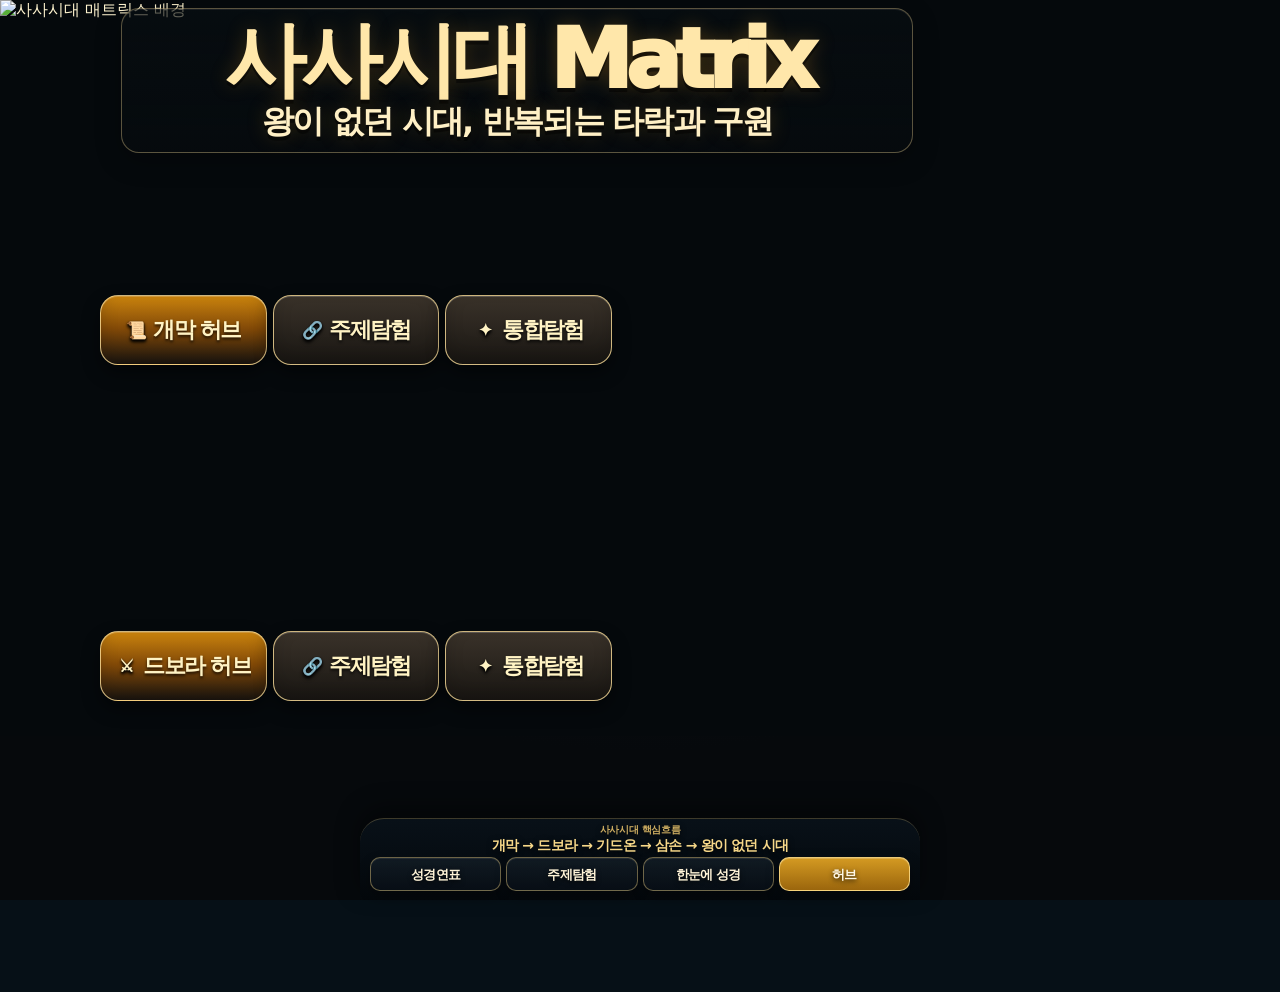
==== index.html @ 94289757 "Add files via upload" ====
<!DOCTYPE html>
<html lang="ko">
<head>
  <meta charset="UTF-8" />
  <meta name="viewport" content="width=device-width, initial-scale=1.0, maximum-scale=1.0, user-scalable=no" />
  <meta name="theme-color" content="#081016" />
  <meta name="description" content="CEN Bible 사사시대 Matrix" />
  <meta property="og:title" content="CEN Bible 사사시대 Matrix" />
  <meta property="og:description" content="사사시대 개막부터 왕이 없던 시대까지 사사시대 핵심사건 Matrix" />
  <meta property="og:image" content="assets/judges-bg.png" />
  <title>CEN Bible 사사시대 Matrix</title>
  <link rel="manifest" href="manifest.json" />
  <link rel="stylesheet" href="style.css" />

<style id="CEN-UNIFIED-FOOTER-V5-CSS">
body{padding-bottom:92px!important}
.unifiedDock{position:fixed!important;left:50%!important;bottom:0!important;transform:translateX(-50%)!important;width:100%!important;max-width:560px!important;z-index:3000!important;padding:5px 10px calc(7px + env(safe-area-inset-bottom))!important;background:linear-gradient(to top,rgba(4,8,12,.98),rgba(9,18,26,.92))!important;border-top:1px solid rgba(247,216,137,.24)!important;box-shadow:0 -10px 24px rgba(0,0,0,.42)!important;backdrop-filter:blur(16px)!important;display:block!important;min-height:auto!important}
.unifiedDock .coreFlow{margin:0 0 4px!important;text-align:center!important;color:#f7d889!important;font-weight:900!important;line-height:1.18!important;font-size:clamp(10px,2.65vw,14px)!important;letter-spacing:-.055em!important;text-shadow:0 2px 6px rgba(0,0,0,.85)!important;white-space:normal!important;overflow:visible!important;text-overflow:clip!important}
.unifiedDock .coreFlow small{display:block!important;margin-bottom:1px!important;color:#d7b565!important;font-size:clamp(7px,1.9vw,10px)!important;font-weight:800!important;letter-spacing:-.03em!important;opacity:.95!important}
.unifiedDock .unifiedNav{display:grid!important;grid-template-columns:repeat(4,1fr)!important;gap:5px!important;width:100%!important;margin:0!important;padding:0!important}
.unifiedDock .action{min-height:34px!important;border:1.2px solid rgba(247,216,137,.42)!important;border-radius:10px!important;background:linear-gradient(180deg,rgba(18,28,36,.92),rgba(8,15,22,.9))!important;box-shadow:inset 0 1px 0 rgba(255,255,255,.08),0 5px 12px rgba(0,0,0,.30)!important;color:#fff4d8!important;text-decoration:none!important;font-size:clamp(10px,2.55vw,13px)!important;font-weight:950!important;display:flex!important;align-items:center!important;justify-content:center!important;line-height:1.0!important;text-align:center!important;letter-spacing:-.06em!important;text-shadow:0 2px 5px rgba(0,0,0,.75)!important;padding:0 2px!important;cursor:pointer!important}
.unifiedDock .action.main,.unifiedDock .action[data-link="hub"],.unifiedDock .action[data-footer="hub"]{background:linear-gradient(180deg,#d49a22,#9b660d)!important;border-color:rgba(255,224,142,.82)!important;color:#fff8e6!important;box-shadow:inset 0 1px 0 rgba(255,255,255,.2),0 5px 13px rgba(0,0,0,.34)!important}
@media(min-width:680px){.unifiedDock{border-radius:24px 24px 0 0!important}}
</style>

</head>
<body>
  <div id="app">
    <main id="viewport" class="viewport" aria-label="사사시대 매트릭스 화면">
      <section id="canvas" class="canvas">
        <img class="matrix-bg" src="assets/judges-bg.png" alt="사사시대 매트릭스 배경" draggable="false" />
        <div class="matrix-title" aria-label="사사시대 매트릭스 제목">
          <h1>사사시대 Matrix</h1>
          <p>왕이 없던 시대, 반복되는 타락과 구원</p>
        </div>


        <div class="button-set row-1" data-event="사사시대 개막">
          <a class="hub-button" href="hubs/index.html?hub=opening" data-kind="hub"><span>📜</span><b>개막 허브</b></a>
          <button data-kind="link"><span>🔗</span><b>주제탐험</b></button>
          <button data-kind="integrated"><span>✦</span><b>통합탐험</b></button>
        </div>
        <div class="button-set row-2" data-event="드보라의 승리">
          <a class="hub-button" href="hubs/index.html?hub=deborah" data-kind="hub"><span>⚔️</span><b>드보라 허브</b></a>
          <button data-kind="link"><span>🔗</span><b>주제탐험</b></button>
          <button data-kind="integrated"><span>✦</span><b>통합탐험</b></button>
        </div>
        <div class="button-set row-3" data-event="기드온의 300용사">
          <a class="hub-button" href="hubs/index.html?hub=gideon" data-kind="hub"><span>📯</span><b>기드온 허브</b></a>
          <button data-kind="link"><span>🔗</span><b>주제탐험</b></button>
          <button data-kind="integrated"><span>✦</span><b>통합탐험</b></button>
        </div>
        <div class="button-set row-4" data-event="삼손의 최후">
          <a class="hub-button" href="hubs/index.html?hub=samson" data-kind="hub"><span>🦁</span><b>삼손 허브</b></a>
          <button data-kind="link"><span>🔗</span><b>주제탐험</b></button>
          <button data-kind="integrated"><span>✦</span><b>통합탐험</b></button>
        </div>
        <div class="button-set row-5" data-event="왕이 없던 시대">
          <a class="hub-button" href="hubs/index.html?hub=no-king" data-kind="hub"><span>👑</span><b>왕 없음 허브</b></a>
          <button data-kind="link"><span>🔗</span><b>주제탐험</b></button>
          <button data-kind="integrated"><span>✦</span><b>통합탐험</b></button>
        </div>
      </section>
    </main>

    <footer class="footer actions unifiedDock" aria-label="사사시대 하단 네비게이터">
  <div class="coreFlow"><small>사사시대 핵심흐름</small>개막 → 드보라 → 기드온 → 삼손 → 왕이 없던 시대</div>
  <nav class="unifiedNav" aria-label="하단 메뉴">
    <button class="action" type="button" data-link="timeline" data-footer="timeline">성경연표</button>
    <button class="action" type="button" data-link="connect" data-footer="connect">주제탐험</button>
    <button class="action" type="button" data-link="overview" data-footer="overview">한눈에 성경</button>
    <button class="action main" type="button" data-link="hub" data-footer="hub">허브</button>
  </nav>
</footer>
  </div>

  <dialog id="infoDialog" class="dialog">
    <div class="dialog-card">
      <h2 id="dialogTitle">사사시대</h2>
      <p id="dialogText">사사시대 탐험창입니다.</p>
      <div class="dialog-actions"><button id="closeDialog" type="button">닫기</button></div>
    </div>
  </dialog>


  <div id="hubListModal" class="hub-list-modal" aria-hidden="true">
    <div class="hub-list-panel" role="dialog" aria-modal="true" aria-label="사사시대 허브 목록">
      <button type="button" class="hub-list-close" id="hubListClose">×</button>
      <h2>사사시대 허브 목록</h2>
      <div class="hub-list-grid">
        <a href="hubs/index.html?hub=opening"><span>📜</span><b>사사시대 개막 허브</b><small>신앙 계승 실패</small></a>
        <a href="hubs/index.html?hub=deborah"><span>⚔️</span><b>드보라의 승리 허브</b><small>기손강 전투</small></a>
        <a href="hubs/index.html?hub=gideon"><span>📯</span><b>기드온의 300용사 허브</b><small>300용사의 승리</small></a>
        <a href="hubs/index.html?hub=samson"><span>🦁</span><b>삼손의 최후 허브</b><small>불완전한 구원자</small></a>
        <a href="hubs/index.html?hub=no-king"><span>👑</span><b>왕이 없던 시대 허브</b><small>각기 자기 소견에 옳은 대로</small></a>
      </div>
    </div>
  </div>

  <script src="script.js"></script>

<script id="CEN-UNIFIED-FOOTER-V5-LINKS">
(function(){
  const links={
    timeline:'https://centiger.github.io/CEN-Chronology/?view=timeline',
    connect:'https://centiger.github.io/CEN-Chronology/',
    overview:'https://centiger.github.io/CEN-Bible2.0/#overview66'
  };
  document.addEventListener('click',function(e){
    const btn=e.target.closest && e.target.closest('.unifiedDock .action');
    if(!btn) return;
    const key=btn.dataset.link || btn.dataset.footer || '';
    if(key==='timeline'||key==='connect'||key==='overview'){
      e.preventDefault(); e.stopPropagation(); e.stopImmediatePropagation();
      location.href=links[key];
    }
  },true);
})();
</script>

</body>
</html>
---- style.css ----
:root {
  --bg: #061017;
  --panel: rgba(10, 16, 20, 0.88);
  --gold: #c98917;
  --gold-2: #f4c46b;
  --gold-3: #ffe7aa;
  --line: rgba(245, 201, 108, 0.55);
  --footer-h: 82px;
  --flow-h: 82px;
}

* { box-sizing: border-box; -webkit-tap-highlight-color: transparent; }
html, body { margin: 0; width: 100%; height: 100%; overflow: hidden; background: var(--bg); color: #fff4cf; font-family: system-ui, -apple-system, BlinkMacSystemFont, "Segoe UI", sans-serif; }
button { font-family: inherit; }
a { color: inherit; text-decoration: none; font-family: inherit; }
#app { width: 100vw; height: 100dvh; overflow: hidden; position: relative; background: radial-gradient(circle at top, #13202a 0, #06090c 68%); }

.viewport { position: fixed; top: 0; left: 0; right: 0; bottom: calc(var(--footer-h) + var(--flow-h)); overflow: hidden; touch-action: none; cursor: grab; background: #05090c; }
.viewport.dragging { cursor: grabbing; }
.canvas { position: absolute; left: 0; top: 0; width: 932px; height: 1688px; transform-origin: 0 0; will-change: transform; user-select: none; }
.matrix-bg { position: absolute; inset: 0; width: 100%; height: 100%; object-fit: contain; display: block; pointer-events: none; user-select: none; }

.matrix-title { display:block; position: absolute; left: 16%; right: 3%; top: 10px; z-index: 13; text-align: center; pointer-events: none; padding: 15px 12px 16px; border-radius: 22px; background: linear-gradient(180deg, rgba(8,14,18,.66), rgba(8,14,18,.34)); border: 1px solid rgba(255,226,157,.34); box-shadow: 0 8px 26px rgba(0,0,0,.28), inset 0 1px 0 rgba(255,255,255,.08); text-shadow: 0 4px 0 rgba(0,0,0,.44), 0 0 20px rgba(230,154,33,.25); }
.matrix-title h1 { margin: 0; font-size: 72px; line-height: .96; letter-spacing: -0.075em; color: var(--gold-3); font-weight: 950; }
.matrix-title p { margin: 10px 0 0; font-size: 30px; line-height: 1.08; color: #fff0c5; font-weight: 900; letter-spacing: -0.055em; }


.button-set { position: absolute; left: 10.7%; width: 55%; display: grid; grid-template-columns: 1fr 1fr 1fr; gap: 6px; z-index: 12; }
.button-set button, .button-set a.hub-button { min-height: 70px; padding: 7px 8px; font-size: 22px; border: 1.5px solid rgba(255,226,157,.78); border-radius: 18px; background: linear-gradient(180deg, rgba(211,137,14,.96) 0%, rgba(135,76,8,.96) 48%, rgba(29,23,17,.94) 100%); box-shadow: 0 8px 18px rgba(0,0,0,.45), inset 0 1px 0 rgba(255,255,255,.18), inset 0 -10px 18px rgba(0,0,0,.18); color: #fff3c4; font-size: 22px; font-weight: 950; letter-spacing: -.075em; text-shadow: 0 2px 3px rgba(0,0,0,.75); white-space: nowrap; display: flex; align-items: center; justify-content: center; gap: 7px; }
.button-set button span, .button-set a.hub-button span { display: inline-flex; align-items: center; justify-content: center; flex: 0 0 auto; width: 21px; height: 21px; font-size: 17px; filter: drop-shadow(0 1px 1px #000); }
.button-set button b, .button-set a.hub-button b { overflow: hidden; text-overflow: ellipsis; }
.button-set button[data-kind="link"], .button-set button[data-kind="integrated"] { background: linear-gradient(180deg, rgba(60,52,43,.96), rgba(27,24,20,.96)); }
.button-set button:active, .button-set a.hub-button:active { transform: translateY(1px); filter: brightness(1.12); }
.row-1 { top: 17.5%; }
.row-2 { top: 37.4%; }
.row-3 { top: 57.3%; }
.row-4 { top: 77.2%; }
.row-5 { top: 94.7%; }

.flow-dock { position: fixed; left: 10px; right: 10px; bottom: var(--footer-h); height: calc(var(--flow-h) - 8px); border: 1.5px solid rgba(255,226,157,.55); border-radius: 20px; background: rgba(6,12,16,.94); box-shadow: 0 -4px 22px rgba(0,0,0,.45), inset 0 1px 0 rgba(255,255,255,.06); display: flex; flex-direction: column; align-items: center; justify-content: center; z-index: 54; text-align: center; }
.flow-dock strong { font-size: 24px; color: #ffe6a4; letter-spacing: -.06em; }
.flow-dock span { margin-top: 7px; font-size: 17px; color: #fff5d6; font-weight: 850; letter-spacing: -.04em; }

.footer { position: fixed; left: 0; right: 0; bottom: 0; height: var(--footer-h); z-index: 55; display: grid; grid-template-columns: .9fr .95fr .95fr .95fr 1.22fr; gap: 0; padding: 7px 10px calc(7px + env(safe-area-inset-bottom)); background: linear-gradient(180deg, rgba(9,15,19,.86), rgba(4,8,10,.98)); border-top: 1px solid rgba(255,226,157,.34); box-shadow: 0 -8px 24px rgba(0,0,0,.45); }
.footer button { border: 1px solid rgba(255,226,157,.28); border-right: 0; background: linear-gradient(180deg, rgba(13,22,28,.96), rgba(7,12,16,.98)); color: #eee3cf; font-weight: 900; font-size: 14px; display: flex; flex-direction: column; align-items: center; justify-content: center; gap: 5px; min-width: 0; }
.footer button:first-child { border-radius: 18px 0 0 18px; }
.footer button:last-child { border-right: 1px solid rgba(255,226,157,.28); border-radius: 0 22px 22px 0; }
.footer button span { font-size: 27px; line-height: .85; color: #e9e2d1; }
.footer button b { font-size: 14px; letter-spacing: -.06em; }
.footer button.next { background: linear-gradient(180deg, rgba(202,128,11,.98), rgba(134,75,5,.98)); color: #fff0c7; }

.dialog { width: min(88vw, 420px); border: 0; padding: 0; border-radius: 18px; background: transparent; color: #fff4cf; }
.dialog::backdrop { background: rgba(0,0,0,.58); backdrop-filter: blur(2px); }
.dialog-card { border: 1px solid rgba(255,222,148,.58); border-radius: 18px; background: linear-gradient(180deg, rgba(37,24,10,.98), rgba(13,8,4,.98)); box-shadow: 0 18px 50px rgba(0,0,0,.55); padding: 18px; }
.dialog-card h2 { margin: 0 0 10px; color: var(--gold-3); font-size: 20px; }
.dialog-card p { margin: 0; line-height: 1.55; font-size: 14px; color: rgba(255,244,207,.86); }
.dialog-actions { display: flex; justify-content: flex-end; margin-top: 16px; }
.dialog-actions button { min-width: 88px; height: 38px; border-radius: 12px; border: 1px solid var(--line); background: rgba(52,35,16,.96); color: var(--gold-3); font-weight: 800; }

@media (max-width: 430px) {
  :root { --footer-h: 78px; --flow-h: 72px; }
  .button-set { left: 10.7%; width: 55%; gap: 4px; }
  .button-set button, .button-set a.hub-button { min-height: 56px; padding: 6px 4px; border-radius: 15px; font-size: 16.5px; gap: 3px; letter-spacing: -.085em; }
  .button-set button span, .button-set a.hub-button span { width: 17px; height: 17px; font-size: 14px; }
  .matrix-title { left: 18%; right: 3%; top: 11px; padding: 8px 8px 9px; border-radius: 15px; }
  .matrix-title h1 { font-size: 31px; }
  .matrix-title p { margin-top: 5px; font-size: 14px; }
  .flow-dock { left: 8px; right: 8px; height: calc(var(--flow-h) - 7px); border-radius: 16px; }
  .flow-dock strong { font-size: 19px; }
  .flow-dock span { font-size: 13px; margin-top: 5px; }
  .footer button span { font-size: 22px; }
  .footer button b { font-size: 12px; }
}


/* Hub list modal from footer */
.hub-list-modal{
  position: fixed;
  inset: 0;
  z-index: 80;
  display: none;
  align-items: center;
  justify-content: center;
  padding: 22px;
  background: rgba(0,0,0,.62);
  backdrop-filter: blur(4px);
}
.hub-list-modal.show{ display:flex; }
.hub-list-panel{
  width: min(720px, 94vw);
  max-height: min(760px, 82vh);
  overflow: auto;
  border-radius: 28px;
  border: 1px solid rgba(255,220,145,.46);
  background: linear-gradient(180deg, rgba(14,19,21,.96), rgba(5,8,10,.98));
  box-shadow: 0 28px 80px rgba(0,0,0,.55), inset 0 1px 0 rgba(255,255,255,.08);
  padding: 26px 22px 24px;
  color: #fff4cf;
}
.hub-list-panel h2{
  margin: 0 44px 20px 0;
  font-size: clamp(26px, 5.6vw, 42px);
  letter-spacing: -0.055em;
  color: var(--gold-3);
}
.hub-list-close{
  position: absolute;
  transform: translate(calc(min(720px, 94vw) - 74px), -8px);
  width: 46px;
  height: 46px;
  border-radius: 999px;
  border: 1px solid rgba(255,220,145,.5);
  background: rgba(255,255,255,.08);
  color: #fff4cf;
  font-size: 30px;
  font-weight: 900;
}
.hub-list-grid{
  display: grid;
  gap: 12px;
}
.hub-list-grid a{
  display: grid;
  grid-template-columns: 50px 1fr;
  grid-template-rows: auto auto;
  column-gap: 12px;
  align-items: center;
  text-decoration: none;
  color: #fff4cf;
  border: 1px solid rgba(255,220,145,.35);
  border-radius: 18px;
  padding: 14px 15px;
  background: linear-gradient(90deg, rgba(200,119,0,.22), rgba(255,255,255,.055));
}
.hub-list-grid a span{
  grid-row: 1 / 3;
  width: 44px;
  height: 44px;
  display: grid;
  place-items: center;
  border-radius: 50%;
  background: rgba(215,139,18,.20);
  border: 1px solid rgba(255,220,145,.35);
  font-size: 24px;
}
.hub-list-grid a b{
  font-size: clamp(19px, 4.6vw, 28px);
  line-height: 1.12;
  letter-spacing: -0.055em;
}
.hub-list-grid a small{
  margin-top: 5px;
  font-size: clamp(13px, 3.2vw, 17px);
  color: rgba(255,244,207,.78);
  line-height: 1.25;
}


/* Final override: main title size fix */
.matrix-title{
  left: 13% !important;
  right: 2% !important;
  top: 8px !important;
  padding: 12px 10px 13px !important;
  border-radius: 18px !important;
}
.matrix-title h1{
  font-size: clamp(44px, 8.8vw, 82px) !important;
  line-height: .94 !important;
  letter-spacing: -0.075em !important;
}
.matrix-title p{
  font-size: clamp(16px, 3.8vw, 32px) !important;
  margin-top: 6px !important;
  line-height: 1.08 !important;
}
@media (max-width: 560px){
  .matrix-title{
    left: 13% !important;
    right: 2% !important;
    top: 7px !important;
    padding: 11px 8px 12px !important;
  }
  .matrix-title h1{
    font-size: 46px !important;
  }
  .matrix-title p{
    font-size: 17px !important;
  }
}
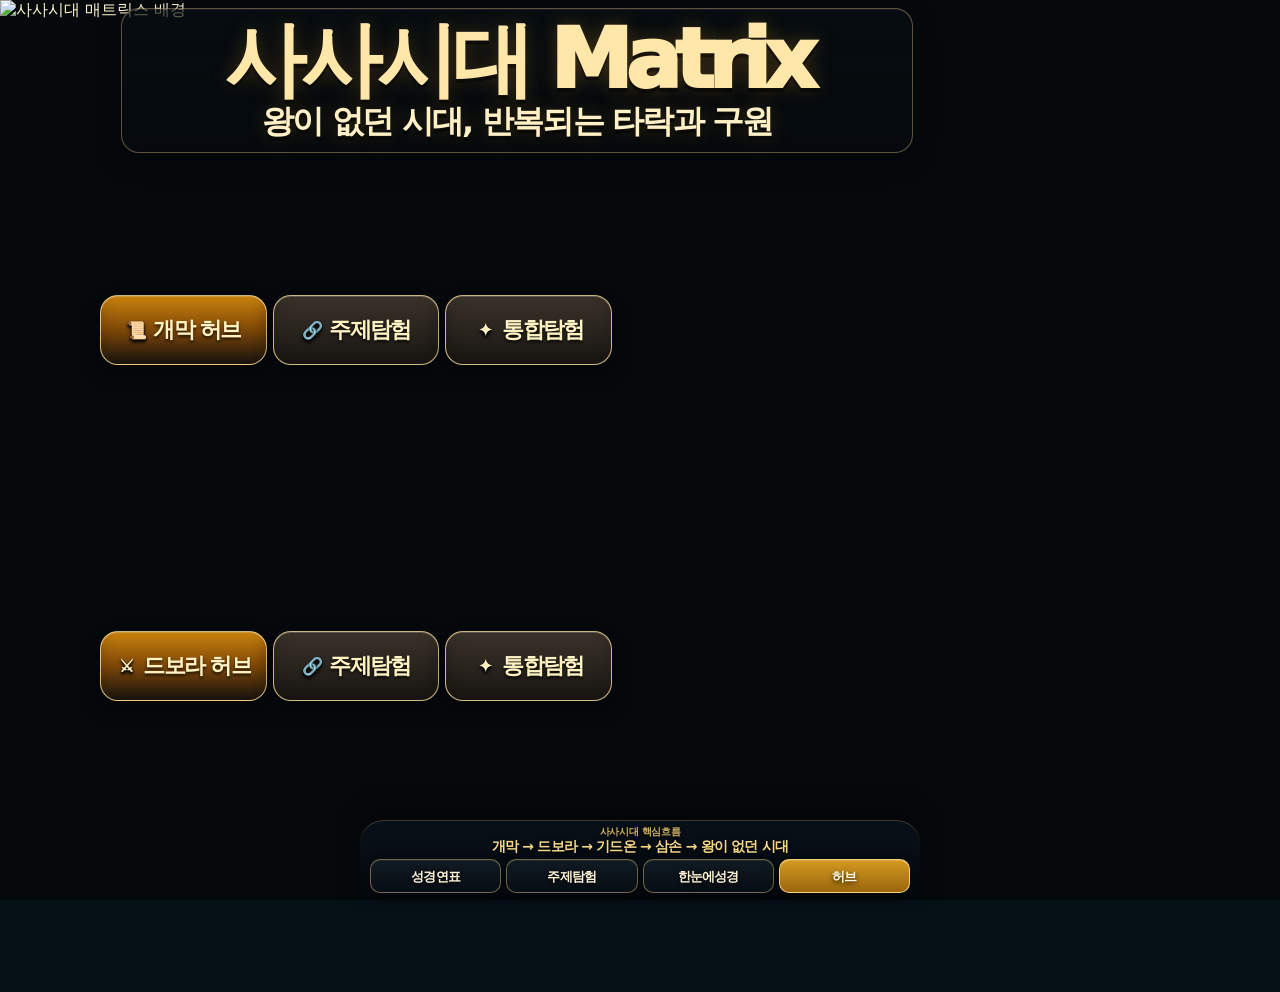
==== commit 7f3e970b: "Add files via upload" ====
--- a/index.html
+++ b/index.html
@@ -23,6 +23,23 @@
 @media(min-width:680px){.unifiedDock{border-radius:24px 24px 0 0!important}}
 </style>
 
+
+<style id="CEN-FOOTER-HEIGHT-FIX-V5B">
+:root{--cen-footer-h:92px!important;}
+.phone.main-content{bottom:calc(92px + env(safe-area-inset-bottom))!important;}
+.app-container{background:#020b10!important;}
+</style>
+
+<style id="CEN-BLACK-GAP-FIX-V5C">
+/* v5c: 기존 하단 흐름/푸터 예약공간 제거 + 통합 네비게이터 기준으로 재정렬 */
+:root{--footer-h:92px!important;--flow-h:0px!important;--cen-footer-h:82px!important;}
+.flow-dock,.fixedFooter:not(.unifiedDock),.cen-bottom-solid-bg,.jesus-flow-strip,.era-flow-strip{display:none!important;height:0!important;min-height:0!important;padding:0!important;margin:0!important;border:0!important;box-shadow:none!important;overflow:hidden!important;pointer-events:none!important;}
+.viewport{bottom:calc(92px + env(safe-area-inset-bottom))!important;}
+.unifiedDock{height:auto!important;min-height:0!important;}
+.unifiedDock .action{min-height:34px!important;}
+.unifiedDock .coreFlow{margin-bottom:4px!important;}
+.unifiedDock .action[data-link="overview"]{letter-spacing:-.07em!important;}
+</style>
 </head>
 <body>
   <div id="app">
@@ -68,7 +85,7 @@
   <nav class="unifiedNav" aria-label="하단 메뉴">
     <button class="action" type="button" data-link="timeline" data-footer="timeline">성경연표</button>
     <button class="action" type="button" data-link="connect" data-footer="connect">주제탐험</button>
-    <button class="action" type="button" data-link="overview" data-footer="overview">한눈에 성경</button>
+    <button class="action" type="button" data-link="overview" data-footer="overview">한눈에성경</button>
     <button class="action main" type="button" data-link="hub" data-footer="hub">허브</button>
   </nav>
 </footer>
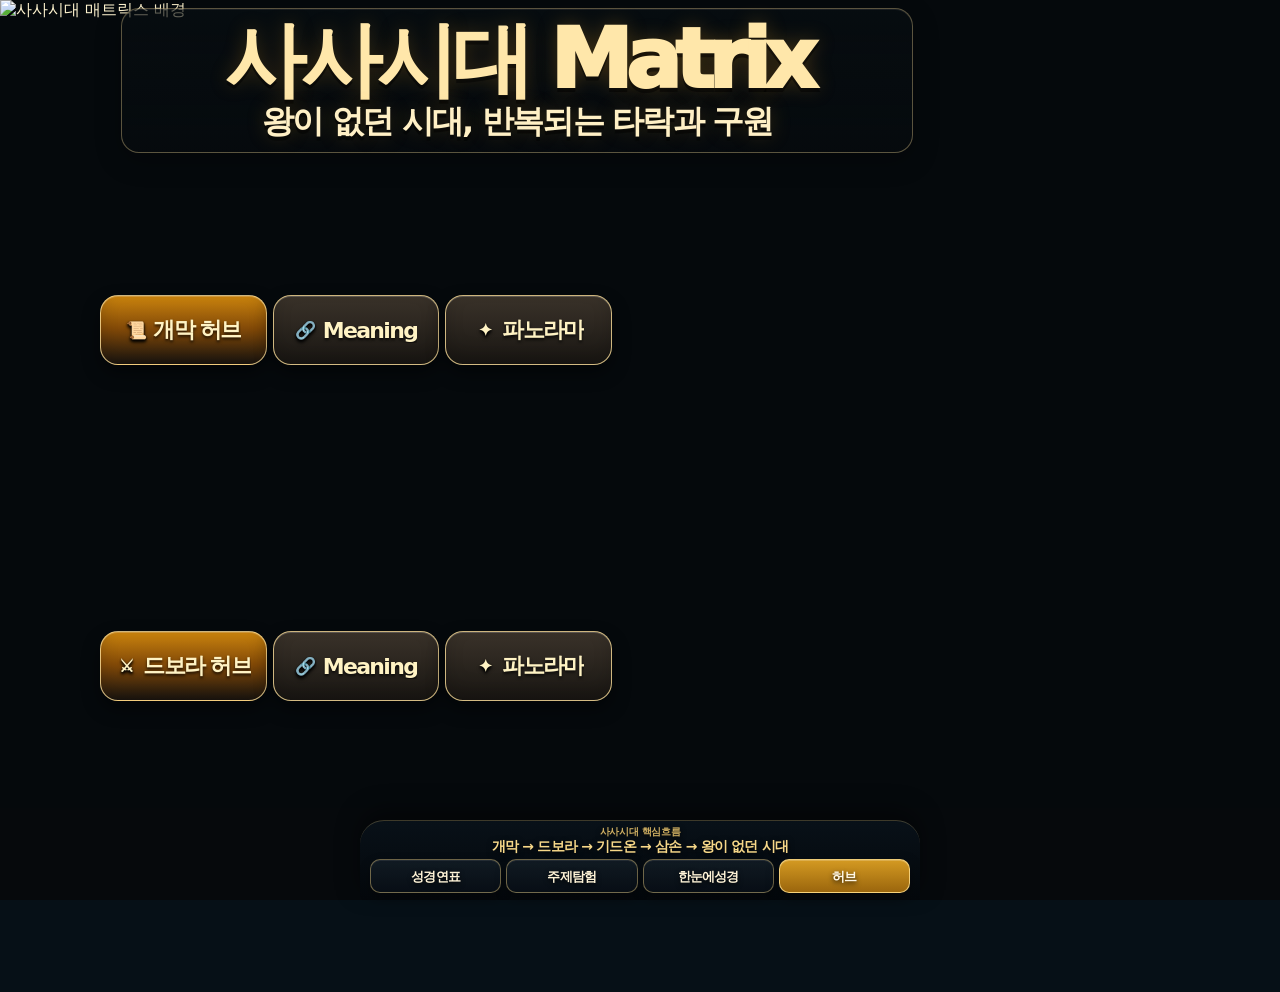
==== commit 0e058d2a: "Add files via upload" ====
--- a/index.html
+++ b/index.html
@@ -54,28 +54,28 @@
 
         <div class="button-set row-1" data-event="사사시대 개막">
           <a class="hub-button" href="hubs/index.html?hub=opening" data-kind="hub"><span>📜</span><b>개막 허브</b></a>
-          <button data-kind="link"><span>🔗</span><b>주제탐험</b></button>
-          <button data-kind="integrated"><span>✦</span><b>통합탐험</b></button>
+          <button data-kind="link"><span>🔗</span><b>Meaning</b></button>
+          <button data-kind="integrated"><span>✦</span><b>파노라마</b></button>
         </div>
         <div class="button-set row-2" data-event="드보라의 승리">
           <a class="hub-button" href="hubs/index.html?hub=deborah" data-kind="hub"><span>⚔️</span><b>드보라 허브</b></a>
-          <button data-kind="link"><span>🔗</span><b>주제탐험</b></button>
-          <button data-kind="integrated"><span>✦</span><b>통합탐험</b></button>
+          <button data-kind="link"><span>🔗</span><b>Meaning</b></button>
+          <button data-kind="integrated"><span>✦</span><b>파노라마</b></button>
         </div>
         <div class="button-set row-3" data-event="기드온의 300용사">
           <a class="hub-button" href="hubs/index.html?hub=gideon" data-kind="hub"><span>📯</span><b>기드온 허브</b></a>
-          <button data-kind="link"><span>🔗</span><b>주제탐험</b></button>
-          <button data-kind="integrated"><span>✦</span><b>통합탐험</b></button>
+          <button data-kind="link"><span>🔗</span><b>Meaning</b></button>
+          <button data-kind="integrated"><span>✦</span><b>파노라마</b></button>
         </div>
         <div class="button-set row-4" data-event="삼손의 최후">
           <a class="hub-button" href="hubs/index.html?hub=samson" data-kind="hub"><span>🦁</span><b>삼손 허브</b></a>
-          <button data-kind="link"><span>🔗</span><b>주제탐험</b></button>
-          <button data-kind="integrated"><span>✦</span><b>통합탐험</b></button>
+          <button data-kind="link"><span>🔗</span><b>Meaning</b></button>
+          <button data-kind="integrated"><span>✦</span><b>파노라마</b></button>
         </div>
         <div class="button-set row-5" data-event="왕이 없던 시대">
           <a class="hub-button" href="hubs/index.html?hub=no-king" data-kind="hub"><span>👑</span><b>왕 없음 허브</b></a>
-          <button data-kind="link"><span>🔗</span><b>주제탐험</b></button>
-          <button data-kind="integrated"><span>✦</span><b>통합탐험</b></button>
+          <button data-kind="link"><span>🔗</span><b>Meaning</b></button>
+          <button data-kind="integrated"><span>✦</span><b>파노라마</b></button>
         </div>
       </section>
     </main>
